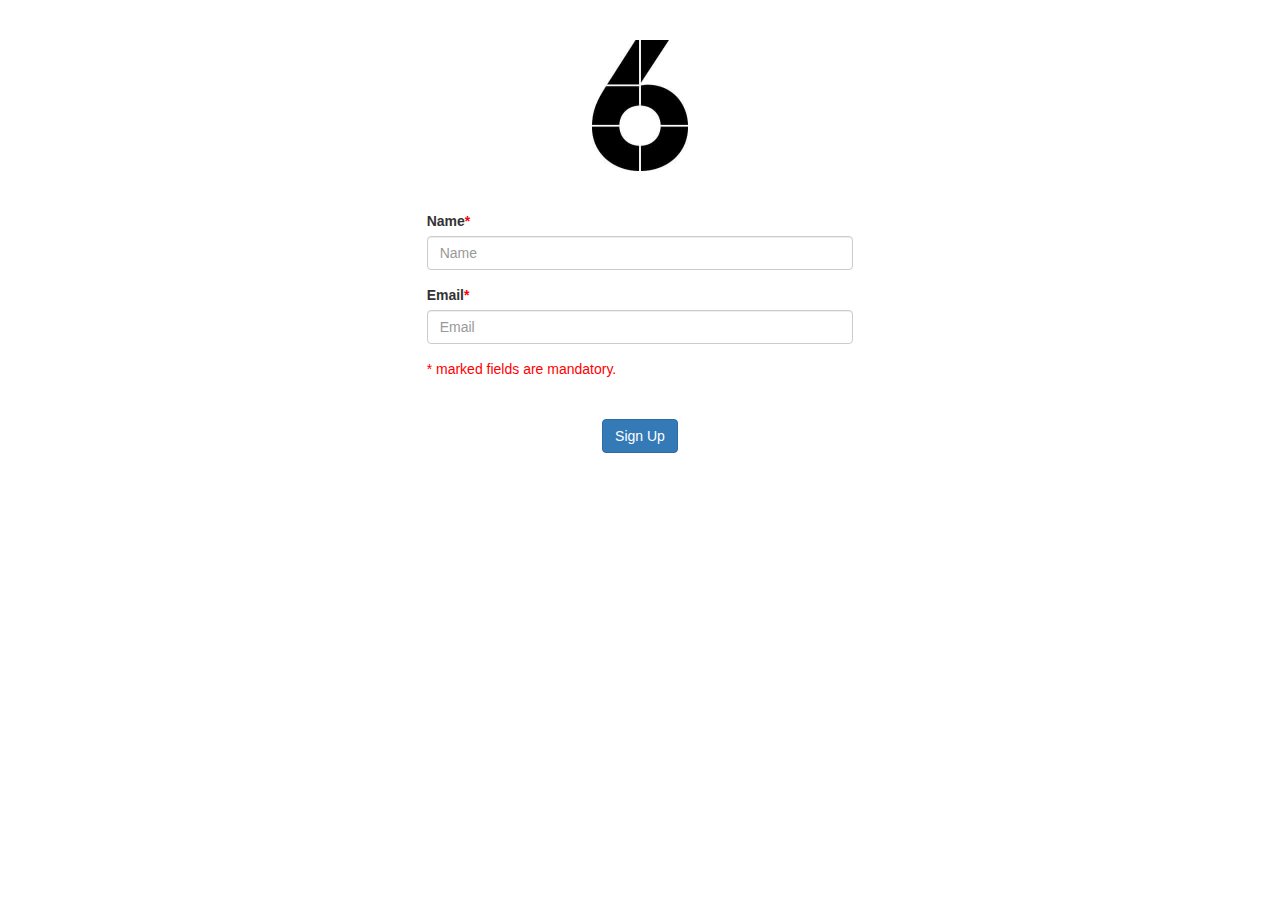
==== index.html @ f706d1f4 "Add files via upload" ====
<!DOCTYPE html>
<html lang="en">
  <head>
  <meta property="og:url"           content="" />
  <meta property="og:type"          content="website" />
  <meta property="og:title"         content="PHY6 | Sign Up" />
  <meta property="og:description"   content="Sign Up for monthly newsletter" />
  <meta property="og:image"         content="" />


    <meta charset="utf-8">
    <meta http-equiv="X-UA-Compatible" content="IE=edge">
    <meta name="viewport" content="width=device-width, initial-scale=1, maximum-scale=1, user-scalable=no">
    <title>PHY6 | Sign Up</title>
	<link href="https://maxcdn.bootstrapcdn.com/bootstrap/3.3.7/css/bootstrap.min.css" rel="stylesheet">
	<link rel="stylesheet" type="text/css" href="main.css">
	<link rel="shortcut icon" href="favicon.ico" type="image/x-icon">
	<link rel="icon" href="favicon.ico" type="image/x-icon">
    <!--[if lt IE 9]>
      <script src="https://oss.maxcdn.com/html5shiv/3.7.2/html5shiv.min.js"></script>
      <script src="https://oss.maxcdn.com/respond/1.4.2/respond.min.js"></script>
    <![endif]-->
  </head>
  <body>
    <div align="center">
    	<br /><br />
    	<img src="6i.jpg" id="logo" />
    </div><br /><br />
    <iframe src="#" id="no-target" name="no-target" style="visibility:hidden;"></iframe>
    <div class="col-lg-4"></div>
    <div class="col-lg-4">
    <form id="signup_form" name="signup_form" action="" method="POST" target="no-target">
    	<div class="form-group row">
    		<div class="">
    			<label for="username">Name<span style="color: red;">*</span></label>
    			<input type="text" class="form-control" name="username" required id="username" placeholder="Name">
    		</div>
    	</div>
    	<div class="form-group row">
    		<div class="">
    			<label for="useremail">Email<span style="color: red;">*</span></label>
    			<input class="form-control" required type="email" pattern="[a-z0-9._%+-]+@[a-z0-9.-]+\.[a-z]{2,4}$" name="useremail" id="useremail" placeholder="Email">
    		</div>
    	</div>
        <div class="row">
            <span style="color:red;">* marked fields are mandatory.</span>
        </div>
    	<div align="center"><br /><br />
  		<input type="submit" name="submit" id="submit" value="Sign Up" class="btn btn-primary"></button></div>
    </form>
    </div>
    <div class="col-lg-4"></div>
    <script src="https://ajax.googleapis.com/ajax/libs/jquery/1.11.3/jquery.min.js"></script>
    <script src="https://maxcdn.bootstrapcdn.com/bootstrap/3.3.7/js/bootstrap.min.js"></script>
    <script>
    	$('#signup_form').one('submit', function(){
    		var username = encodeURIComponent($('#username').val());
    		var useremail = encodeURIComponent($('#useremail').val());
    		var baseURL = 'https://docs.google.com/forms/d/1IbZvBG-dvxsrbA-LdA5PePK6PUelRRfGo68UqpiYMho/formResponse?entry.2041685849=';
    		var submitURL = (baseURL + username + '&entry.1885327188=' + useremail + '&submit=submit');
    		$(this)[0].action=submitURL;
    		//$('#username').addClass('active').val('Thank You!');
    		//$('#useremail').addClass('active').val('Thank You!');
    		setTimeout(function(){
    			$('#form-container').hide();
    			$('#update-form').animate({'width' : '0px'},300,function(){
    				$('#get-updates-link').hide();
    			});
    		},1000);
    		setTimeout(function(){
    			window.location = "thanku.html";
    		},1000);
    	});
    </script>
  </body>
</html>
---- main.css ----
img#logo{
	height: 131px;
}
img#einstein{
	height: 360px;
}
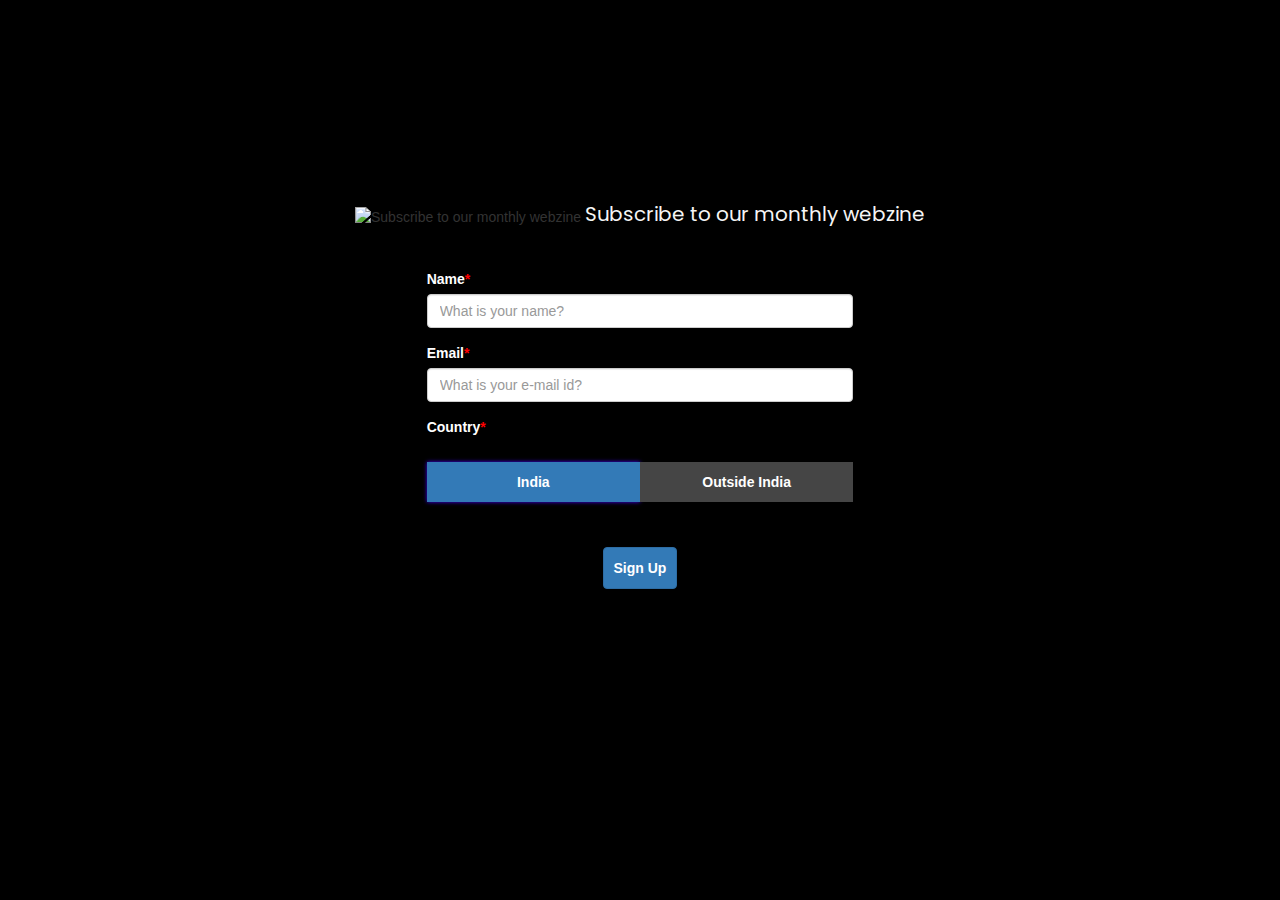
==== commit 78969c09: "minor fix" ====
--- a/index.html
+++ b/index.html
@@ -1,76 +1,129 @@
 <!DOCTYPE html>
 <html lang="en">
-  <head>
-  <meta property="og:url"           content="" />
-  <meta property="og:type"          content="website" />
-  <meta property="og:title"         content="PHY6 | Sign Up" />
-  <meta property="og:description"   content="Sign Up for monthly newsletter" />
-  <meta property="og:image"         content="" />
+    <head>
+        <meta property="og:url"           content="http://wonderphy6.github.io" />
+        <meta property="og:type"          content="website" />
+        <meta property="og:title"         content="PHY6 | Sign Up" />
+        <meta property="og:description"   content="Sign Up for monthly magazine" />
+        <meta property="og:image"         content="http://wonderphy6.github.io/eshare.jpg" />
 
 
-    <meta charset="utf-8">
-    <meta http-equiv="X-UA-Compatible" content="IE=edge">
-    <meta name="viewport" content="width=device-width, initial-scale=1, maximum-scale=1, user-scalable=no">
-    <title>PHY6 | Sign Up</title>
-	<link href="https://maxcdn.bootstrapcdn.com/bootstrap/3.3.7/css/bootstrap.min.css" rel="stylesheet">
-	<link rel="stylesheet" type="text/css" href="main.css">
-	<link rel="shortcut icon" href="favicon.ico" type="image/x-icon">
-	<link rel="icon" href="favicon.ico" type="image/x-icon">
-    <!--[if lt IE 9]>
-      <script src="https://oss.maxcdn.com/html5shiv/3.7.2/html5shiv.min.js"></script>
-      <script src="https://oss.maxcdn.com/respond/1.4.2/respond.min.js"></script>
-    <![endif]-->
-  </head>
-  <body>
-    <div align="center">
-    	<br /><br />
-    	<img src="6i.jpg" id="logo" />
-    </div><br /><br />
-    <iframe src="#" id="no-target" name="no-target" style="visibility:hidden;"></iframe>
-    <div class="col-lg-4"></div>
-    <div class="col-lg-4">
-    <form id="signup_form" name="signup_form" action="" method="POST" target="no-target">
-    	<div class="form-group row">
-    		<div class="">
-    			<label for="username">Name<span style="color: red;">*</span></label>
-    			<input type="text" class="form-control" name="username" required id="username" placeholder="Name">
-    		</div>
-    	</div>
-    	<div class="form-group row">
-    		<div class="">
-    			<label for="useremail">Email<span style="color: red;">*</span></label>
-    			<input class="form-control" required type="email" pattern="[a-z0-9._%+-]+@[a-z0-9.-]+\.[a-z]{2,4}$" name="useremail" id="useremail" placeholder="Email">
-    		</div>
-    	</div>
-        <div class="row">
-            <span style="color:red;">* marked fields are mandatory.</span>
+        <meta charset="utf-8">
+        <meta http-equiv="X-UA-Compatible" content="IE=edge">
+        <meta name="viewport" content="width=device-width, initial-scale=1, maximum-scale=1, user-scalable=no">
+        <title>PHY6 | Sign Up</title>
+        <link href="https://maxcdn.bootstrapcdn.com/bootstrap/3.3.7/css/bootstrap.min.css" rel="stylesheet">
+        <link href="https://fonts.googleapis.com/css?family=Poppins" rel="stylesheet">
+        <link rel="stylesheet" type="text/css" href="main.css">
+        <link rel="shortcut icon" href="favicon.ico" type="image/x-icon">
+        <link rel="icon" href="favicon.ico" type="image/x-icon">
+        <!--[if lt IE 9]>
+        <script src="https://oss.maxcdn.com/html5shiv/3.7.2/html5shiv.min.js"></script>
+        <script src="https://oss.maxcdn.com/respond/1.4.2/respond.min.js"></script>
+        <![endif]-->
+    </head>
+    <body>
+        <div id="maincontentback">
+            <div id="maincontent">
+                <div align="center">
+                    <img src="nes2.png" alt="Subscribe to our monthly webzine">
+                    <span style="font-family: 'Poppins', sans-serif; color: whitesmoke; font-size: 20px; display: inline-block;">
+                        Subscribe to our monthly webzine
+                    </span>
+                </div>
+                <br /><br />
+                <div class="col-lg-4 col-md-4 col-sm-2 col-xs-2"></div>
+                <div class="col-lg-4 col-md-4  col-sm-8 col-xs-8">
+                    <form id="signup_form" name="signup_form" action="" method="POST" target="no-target">
+                        <div class="form-group row">
+                            <div class="">
+                                <label for="username">Name<span style="color: red;">*</span></label>
+                                <input type="text" class="form-control" name="username" required id="username" placeholder="What is your name?">
+                            </div>
+                        </div>
+                        <div class="form-group row">
+                            <div class="">
+                                <label for="useremail">Email<span style="color: red;">*</span></label>
+                                <input class="form-control" required type="email" pattern="[a-z0-9._%+-]+@[a-z0-9.-]+\.[a-z]{2,4}$" name="useremail" id="useremail" placeholder="What is your e-mail id?">
+                            </div>
+                        </div>
+                        
+                        <!-- <div class="row">
+                            <label for="country">Country<span style="color: red;">*</span></label>
+                            <div class="radio">
+                                <input id="radio-1" name="country" type="radio" checked>
+                                <label for="radio-1" class="radio-label">India</label>
+                            </div>
+                            <div class="radio">
+                                <input id="radio-2" name="country" type="radio">
+                                <label  for="radio-2" class="radio-label">Outside India</label>
+                            </div>
+                        </div> -->
+
+                        <div class="row">
+
+                                <label>Country<span style="color: red;">*</span></label><br>
+                                <div class="col-lg-6" style="margin:0px; padding:0px;">
+                                    <input type="radio" name="country" id="country_1" value="small" checked />
+                                    <label class="radiolabel" for="country_1">India</label>
+                                </div>
+
+                                <div class="col-lg-6" style="margin:0px; padding:0px;">
+                                    <input type="radio" name="country" id="country_2" value="small" />
+                                    <label class="radiolabel" for="country_2">Outside India</label>
+                                </div>
+
+                        </div>
+
+                        <div align="center"><br /><br />
+                            <input type="submit" name="submit" id="submit" value="Sign Up" class="btn btn-primary">
+                        </div>
+                    </form>
+                </div>
+                <div class="col-lg-4 col-md-4 col-sm-2 col-xs-2"></div>
+            </div>
         </div>
-    	<div align="center"><br /><br />
-  		<input type="submit" name="submit" id="submit" value="Sign Up" class="btn btn-primary"></button></div>
-    </form>
-    </div>
-    <div class="col-lg-4"></div>
-    <script src="https://ajax.googleapis.com/ajax/libs/jquery/1.11.3/jquery.min.js"></script>
-    <script src="https://maxcdn.bootstrapcdn.com/bootstrap/3.3.7/js/bootstrap.min.js"></script>
-    <script>
-    	$('#signup_form').one('submit', function(){
-    		var username = encodeURIComponent($('#username').val());
-    		var useremail = encodeURIComponent($('#useremail').val());
-    		var baseURL = 'https://docs.google.com/forms/d/1IbZvBG-dvxsrbA-LdA5PePK6PUelRRfGo68UqpiYMho/formResponse?entry.2041685849=';
-    		var submitURL = (baseURL + username + '&entry.1885327188=' + useremail + '&submit=submit');
-    		$(this)[0].action=submitURL;
-    		//$('#username').addClass('active').val('Thank You!');
-    		//$('#useremail').addClass('active').val('Thank You!');
-    		setTimeout(function(){
-    			$('#form-container').hide();
-    			$('#update-form').animate({'width' : '0px'},300,function(){
-    				$('#get-updates-link').hide();
-    			});
-    		},1000);
-    		setTimeout(function(){
-    			window.location = "thanku.html";
-    		},1000);
-    	});
-    </script>
-  </body>
+        <iframe src="#" id="no-target" name="no-target" style="visibility:hidden;"></iframe>
+        <div class="col-lg-4 col-md-4"></div>
+        <script src="https://ajax.googleapis.com/ajax/libs/jquery/1.11.3/jquery.min.js"></script>
+        <script src="https://maxcdn.bootstrapcdn.com/bootstrap/3.3.7/js/bootstrap.min.js"></script>
+        <script>
+            $(document).ready(function(){
+                var w = $(window).height();
+                var m = (w - 500) / 2;
+               if(m > 0)
+                {$("#maincontentback").css("margin-top", m +'px'); }
+                else{
+                    $("#maincontentback").css("margin-top", "0px");
+                }
+            });
+            $(window).resize(function(){
+               var w = $(window).height();
+               var m = (w - 500) / 2;
+               if(m > 0)
+                {$("#maincontentback").css("margin-top", m +'px'); }
+                else{
+                    $("#maincontentback").css("margin-top", "0px");
+                }
+            });
+            $('#signup_form').one('submit', function(){
+            var username = encodeURIComponent($('#username').val());
+            var useremail = encodeURIComponent($('#useremail').val());
+            var baseURL = 'https://docs.google.com/forms/d/1IbZvBG-dvxsrbA-LdA5PePK6PUelRRfGo68UqpiYMho/formResponse?entry.2041685849=';
+            var submitURL = (baseURL + username + '&entry.1885327188=' + useremail + '&submit=submit');
+            $(this)[0].action=submitURL;
+            //$('#username').addClass('active').val('Thank You!');
+            //$('#useremail').addClass('active').val('Thank You!');
+            setTimeout(function(){
+            $('#form-container').hide();
+            $('#update-form').animate({'width' : '0px'},300,function(){
+            $('#get-updates-link').hide();
+            });
+            },1000);
+            setTimeout(function(){
+            window.location = "thanku.html";
+            },1000);
+            });
+        </script>
+    </body>
 </html>--- a/main.css
+++ b/main.css
@@ -1,6 +1,55 @@
+html {
+	height: 100%;
+}
+body {
+	background: black url('wp.jpg') no-repeat fixed;
+	background-position: bottom left;
+}
+
 img#logo{
 	height: 131px;
 }
 img#einstein{
 	height: 360px;
-}+}
+div#maincontentback{
+	height: 450px;
+}
+
+div#maincontent{
+	
+}
+div{
+	-webkit-transition: all 0.4s ease;
+}
+label {
+	color: white;
+}
+
+input[type="radio"] {
+	visibility: hidden;
+	height: 0;
+	width: 0;
+  }
+  label.radiolabel {
+	display: inline-block;
+	vertical-align: middle;
+	text-align: center;
+	cursor: pointer;
+	background-color: #454545;
+	color: white;
+	padding: 10px 10px;
+	width: 100%;
+	transition: all 0.3s ease-out;
+  }
+  
+  input[type="radio"]:checked + label {
+	background-color: #337AB7;
+	box-shadow: 0px 0px 4px #4400FF;
+  }
+  
+
+  input[type="submit"] {
+	  padding: 10px 10px;
+	  font-weight: bolder;
+  }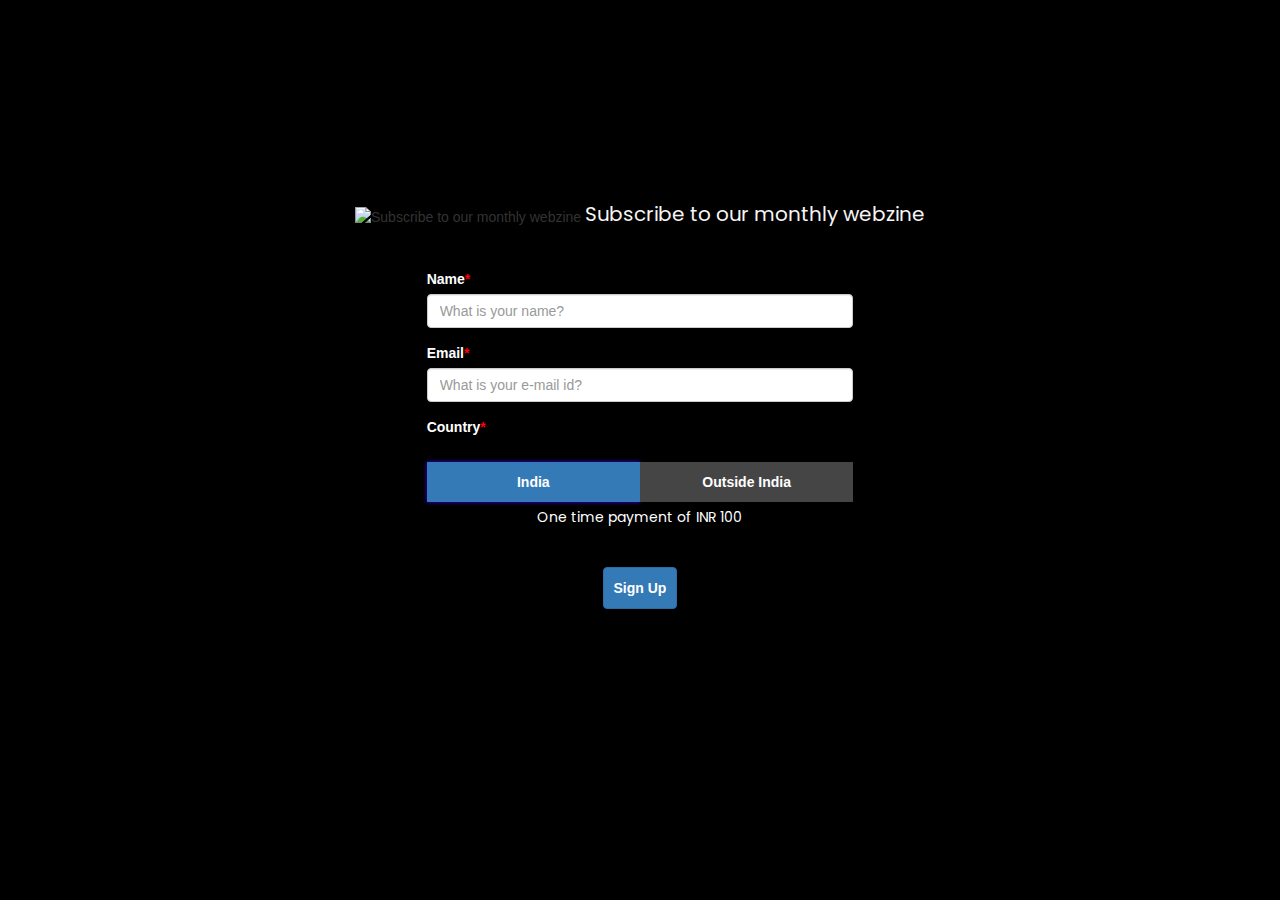
==== commit 79618554: "payment description added" ====
--- a/index.html
+++ b/index.html
@@ -72,7 +72,11 @@
                                     <input type="radio" name="country" id="country_2" value="small" />
                                     <label class="radiolabel" for="country_2">Outside India</label>
                                 </div>
-
+                                <div class="col-lg-12" align="center">
+                                    <span id="desc" style="color: white; text-align: center; font-family: 'Poppins', sans-serif;">
+                                        One time payment of INR 100
+                                    </span> 
+                                </div>
                         </div>
 
                         <div align="center"><br /><br />
@@ -106,6 +110,16 @@
                     $("#maincontentback").css("margin-top", "0px");
                 }
             });
+
+            $("input[type=radio][name=country]").change(() => {
+                if ($("#country_1").prop("checked"))
+                    document.getElementById("desc").innerHTML = "One time payment of INR 100";
+
+                if ($("#country_2").prop("checked"))
+                    document.getElementById("desc").innerHTML = "One time payment of USD 2";
+            
+            });
+                
             $('#signup_form').one('submit', function(){
             var username = encodeURIComponent($('#username').val());
             var useremail = encodeURIComponent($('#useremail').val());
